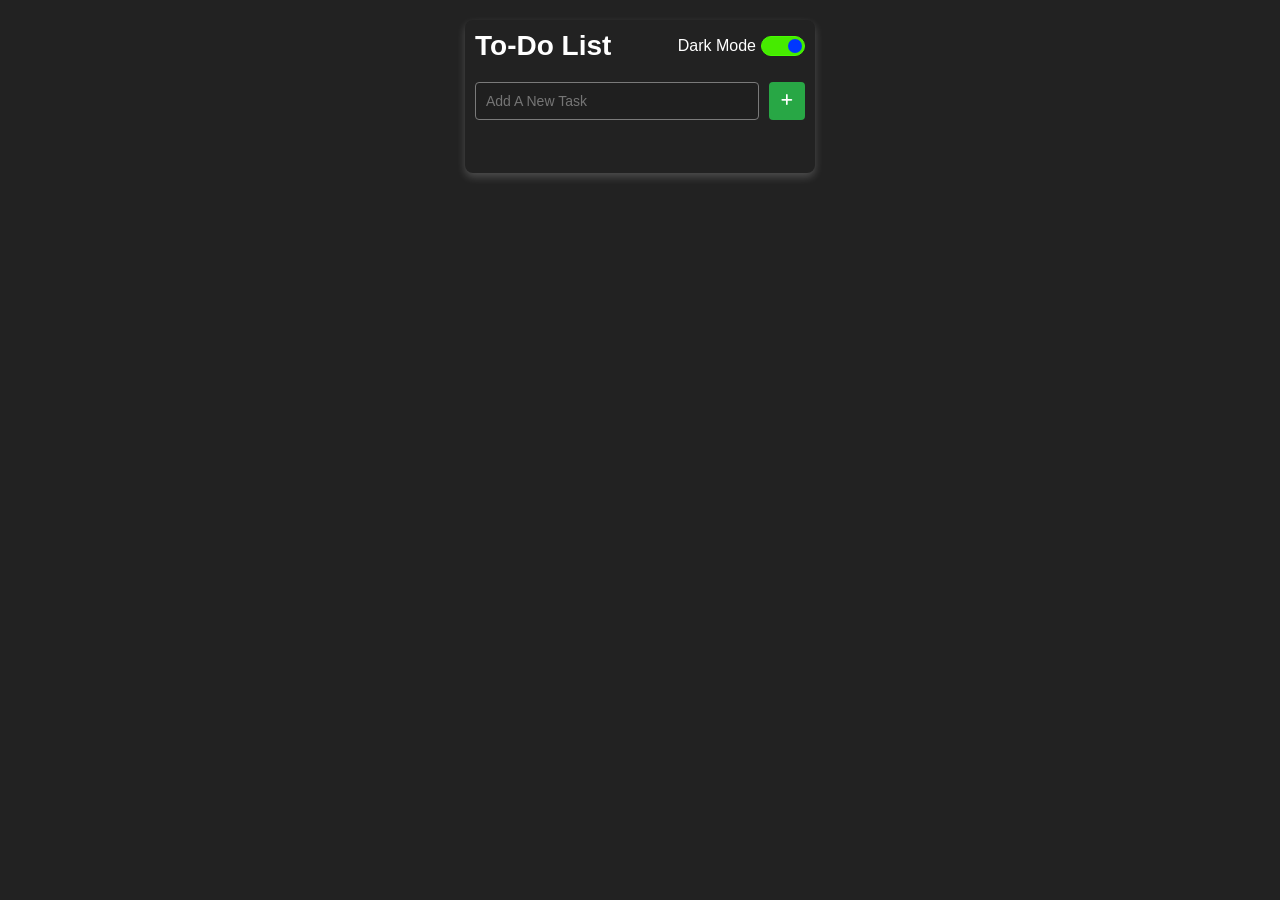
==== To-Do-Manager.html @ 7da43128 "Added Animations for deleting, adding and editing tasks and added a warning message for editing mult" ====
<!DOCTYPE html>
<html lang="en">

<head>
  <meta charset="UTF-8">
  <meta name="viewport" content="width=device-width, initial-scale=1.0">
  <title>Document</title>
  <link rel="stylesheet" href="https://cdnjs.cloudflare.com/ajax/libs/font-awesome/6.0.0/css/all.min.css">
  <link rel="icon" type="image/ico" sizes="32x32" href="./Expense Maneger/Logo.jpg">
  <style>
    * {
      box-sizing: border-box;
    }

    body {
      font-family: Arial, sans-serif;
      background-color: white;
      display: flex;
      justify-content: center;
      align-items: start;
      height: 100vh;
      margin: 0;
      padding: 20px 0 0 0;
      transition: all 500ms ease-out;
    }

    body.dark {
      background-color: rgb(34, 34, 34);
    }

    .todo-container {
      background: rgb(255, 255, 255);
      padding: 10px;
      border-radius: 8px;
      box-shadow: 0 4px 8px rgba(0, 0, 0, 0.2);
      width: 350px;
      text-align: center;
      margin: 0 10px;
      transition: background-color 500ms ease-out, color 500ms ease-out, max-height 100ms ease-out;
      /* border: 2px solid red; */
    }

    .todo-container.dark {
      background-color: rgb(34, 34, 34);
      color: white;
      box-shadow: 0 4px 8px rgba(255, 255, 255, 0.2)
    }

    .input-section {
      display: flex;
      justify-content: space-between;
      gap: 10px;
    }

    #todo-input {
      flex: 1;
      padding: 10px;
      border: 1px solid #ccc;
      border-radius: 4px;
      outline: none;
      font-size: 14px;
      transition: all 500ms ease-out;
    }

    #todo-input.dark {
      border-color: #7a7a7a;
      background-color: rgb(31, 31, 31);
      color: white;
    }

    #add-btn {
      padding: 10px 12px;
      background-color: #28a745;
      color: white;
      border: none;
      border-radius: 4px;
      cursor: pointer;
    }

    #add-btn:hover {
      background-color: #218838;
    }

    #todo-list {
      list-style-type: none;
      padding: 0;
      margin: 10px 0 0;
      max-height: 60vh;
      overflow-y: auto;
      scrollbar-width: none;
    }

    #todo-list li {
      padding: 5px 5px 5px 0;
      margin: 5px 0;
      background: #c8c8c8;
      border: 1px solid #ddd;
      border-radius: 4px;
      display: flex;
      color: black;
      justify-content: space-between;
      align-items: center;
      transition: background-color 500ms ease-out, color 500ms ease-out, transform 100ms ease-out, opacity 100ms ease-out;
    }

    #todo-list li.dark {
      background: #3a3a3a;
      border: 1px solid #8f8f8f;
      color: white;
    }

    #todo-list li .delete-btn {
      background: #ff0019;
      color: white;
      border: none;
      border-radius: 4px;
      padding: 5px 5px;
      cursor: pointer;
      margin: 0 5px;
    }

    #todo-list li .edit-btn {
      background: #28a745;
      color: white;
      border: none;
      border-radius: 4px;
      padding: 5px 5px;
      cursor: pointer;
    }

    #todo-list li button.delete-btn:hover {
      background: #c82333;
    }

    #todo-list li button.edit-btn:hover {
      background: #10a710;
    }

    .text-box {
      display: flex;
      justify-content: space-between;
      align-items: center;
      margin-bottom: 20px;
    }

    #todo-list li .text-area {
      width: 100%;
      margin: 0 5px 0 0;
      text-align: left;
      overflow-x: auto;
      scrollbar-width: none;
      white-space: nowrap;
      /* word-break: ; */
    }

    .dark-box {
      display: flex;
      justify-content: center;
      align-items: center;
    }

    .pointer {
      cursor: pointer;
    }

    p.heading {
      margin: 0;
      font-size: 28px;
      font-weight: 700;
    }

    @media (max-width:500px) {
      p.heading {
        font-size: 6.4vw;
      }

      .todo-container {
        width: min(350px, calc(100vw - 20px));
      }
    }

    hr.sep-text-btn {
      margin: 0;
      width: 0;
      height: 22px;
      border-width: 1px;
      border-color: #000000;
      transition: all 500ms ease-out
    }

    hr.sep-text-btn.dark {
      border-color: #ffffff;
    }

    .flex {
      display: flex;
      align-items: center;
    }

    input.done {
      width: 22px;
      height: 22px;
      margin: 0 5px;
      accent-color: rgb(0, 255, 0);
      cursor: pointer;
    }

    .border {
      border: 2px solid red;
    }

    .hidden {
      display: none;
    }

    .slider {
      width: 44px;
      height: 20px;
      background-color: grey;
      border-radius: 20px;
      position: relative;
      margin: 0 0 0 5px;
      transition: all 500ms ease-out;
      border: 1px solid rgb(0, 55, 255);
    }

    .slider::before {
      content: "";
      position: absolute;
      width: 14px;
      height: 14px;
      background-color: rgb(0, 55, 255);
      border-radius: 50%;
      top: 2.2px;
      left: 2px;
      transition: all 500ms cubic-bezier(0.64, 0.38, 0, 1.34);
    }

    input#dark-mode:checked+.slider::before {
      left: 26.4px;
    }

    input#dark-mode:checked+.slider {
      background-color: rgb(70, 235, 0);
      border-color: rgb(70, 255, 0);
    }

    label {
      -webkit-tap-highlight-color: transparent;
    }

    .animate-delete {
      transform: translateX(-100px);
      opacity: 0;
    }

    .animate-edit {
      transform: translateY(-100px);
      opacity: 0;
    }

    .msg {
      font-weight: 700;
      font-family: sans-serif;
      visibility: hidden;
      margin-top: 15px;
    }

    .msg.animate {
      animation: warn 0.2s linear 0s 3;
    }

    p.msg-text {
      margin: 0;
    }

    @keyframes warn {
      0% {
        color: red;
      }

      50% {
        color: rgb(255, 255, 255);
      }

      100% {
        color: red;
      }
    }
  </style>
</head>

<body>
  <div class="todo-container">
    <div class="text-box">
      <p class="heading">To-Do List</p>
      <div class="dark-box">
        <label for="dark-mode" class="flex pointer">Dark Mode
          <input type="checkbox" id="dark-mode" name="dark-mode" class="hidden">
          <div class="slider" tabindex="0" role="button"></div>
        </label>
      </div>
    </div>
    <div class="input-section">
      <input type="text" id="todo-input" placeholder="Add A New Task">
      <button id="add-btn" class="fa fa-add"></button>
    </div>
    <div class="msg">
      <p class="msg-text">Please Add The Existing Task First</p>
    </div>
    <ul id="todo-list"></ul>
  </div>

  <script>
    const input = document.getElementById('todo-input');
    const cont = document.querySelector(".todo-container")
    const checkbox_input = document.getElementById('dark-mode')
    let todos = []
    let taskId = 0

    document.getElementById('add-btn').addEventListener('click', add_to_do);
    input.addEventListener("keypress", () => { event.key === "Enter" ? add_to_do() : undefined })

    async function add_to_do() {
      const taskText = input.value.trim();
      if (taskText) {
        taskId++
        const list = document.getElementById('todo-list');
        const listItem = document.createElement('li');

        listItem.innerHTML = `
            <input type="checkbox" class="done" name="done">
            <div class="text-area">${taskText}</div>
            <id style="display:none;">${taskId}</id>
            <div class="flex">
            <hr class="sep-text-btn">
            <button class="delete-btn fa fa-trash"></button>
            <button class="edit-btn fa fa-edit"></button>
            </div>`;
        list.appendChild(listItem);
        listItem.style.visibility = "hidden"
        setTimeout(() => {
          listItem.style.visibility = "visible";
        }, 200)
   
        let currenttask = {
          "task": taskText,
          "completed": false,
          "id": taskId
        }
        todos.push(currenttask)
        localStorage.setItem("todos--1", JSON.stringify(todos))
        input.value = '';

        listItem.querySelector('.delete-btn').addEventListener('click', () => delete_task(listItem))
        listItem.querySelector('.edit-btn').addEventListener('click', () => edit_to_do(listItem))
        listItem.querySelector(".done").addEventListener('change', () => done_or_not(listItem));
        toggleDarkMode()
        localStorage.setItem("todos--1", JSON.stringify(todos))
        animate_container()
      }
    }
    async function delete_task(li, edit = false) {
      let id = li.querySelector("id").textContent //id of current task which we have to delete
      if (edit) {
        if (input.value.trim() == "") {
          const text = li.querySelector('div.text-area').textContent;
          li.classList.add("animate-edit")
          input.value = text
        }
        else {
          document.querySelector(".msg").style.visibility = "visible"
          document.querySelector(".msg").classList.add("animate")
          await new Promise(res => setTimeout(() => {
            document.querySelector(".msg").style.visibility = "hidden"
            document.querySelector(".msg").classList.remove("animate")
            res()
          }, 600))
          return
        }
      }
      else { li.classList.add("animate-delete") }
      await new Promise(resolve => setTimeout(() => {
        li.remove()
        cont.style.maxHeight = `${cont.offsetHeight}px` //updating the max-height
        resolve()
      }, 200));
      todos = todos.filter(todo => todo.id != id) //remove from todos array
      localStorage.setItem("todos--1", JSON.stringify(todos))
    };
    function edit_to_do(li) {
      delete_task(li, true)
    }
    function animate_container() {
      cont.style.maxHeight = `${cont.scrollHeight + 10}px`
    }
    function done_or_not(li) {
      let check_done = li.querySelector(".done")
      let id = li.querySelector("id").textContent
      todos.forEach(todo => {
        if (check_done.checked && todo.id == id) { todo.completed = true }
        else if (!check_done.checked && todo.id == id) { todo.completed = false }
      })
      localStorage.setItem("todos--1", JSON.stringify(todos))
    }
    function loadtasks() {
      if (localStorage.getItem("todos--1") && localStorage.getItem("todos--1") !== "[]") {
        todos = JSON.parse(localStorage.getItem("todos--1"))
        taskId = todos[todos.length - 1].id
        let list = document.getElementById("todo-list")
        todos.forEach(todo => {

          const listItem = document.createElement('li');
          listItem.innerHTML = `
            <input type="checkbox" class="done" name="done">
            <div class="text-area">${todo.task}</div>
            <id style="display:none;">${todo.id}</id>
            <div class="flex">
            <hr class="sep-text-btn">
            <button class="delete-btn fa fa-trash"></button>
            <button class="edit-btn fa fa-edit"></button>
            </div>`;
          listItem.querySelector('.delete-btn').addEventListener('click', () => delete_task(listItem))
          listItem.querySelector('.edit-btn').addEventListener('click', () => edit_to_do(listItem))
          listItem.querySelector(".done").addEventListener('change', () => done_or_not(listItem));
          list.appendChild(listItem)
          let completed = todo.completed
          if (completed) {
            listItem.querySelector('.done').checked = true
          }
        })
      }
      cont.style.maxHeight = `${cont.offsetHeight}px`
      // cont.style.minHeight = `${cont.offsetHeight}px`
    }

    checkbox_input.addEventListener('change', toggleDarkMode)
    document.querySelector('.slider').addEventListener('keydown', (event) => {
      if (event.key === 'Enter' || event.key === ' ') {
        event.preventDefault();
        const checkbox = document.getElementById('dark-mode');
        checkbox.checked = !checkbox.checked;
        checkbox.dispatchEvent(new Event('change'));
      }
    });
    
    function toggleDarkMode() {
      const checkbox = document.querySelector("#dark-mode")

      const body = document.body;
      const todoContainer = document.querySelector('.todo-container');
      const input = document.getElementById('todo-input');
      const hrs = Array.from(document.querySelectorAll('hr.sep-text-btn'))
      const lis = Array.from(document.querySelectorAll('#todo-list li'));


      if (checkbox.checked) {
        body.classList.add('dark');
        todoContainer.classList.add('dark');
        input.classList.add('dark');
        lis.forEach(li => {
          li.classList.add('dark')
        });;
        hrs.forEach(hr => {
          hr.classList.add('dark')
        });;

      } else {
        body.classList.remove('dark');
        todoContainer.classList.remove('dark');
        input.classList.remove('dark');
        lis.forEach(li => {
          li.classList.remove('dark')
        });;
        hrs.forEach(hr => {
          hr.classList.remove('dark')
        });;
      }
    }
    loadtasks()
    checkbox_input.checked = true //checked by default
    toggleDarkMode() //bydefault dark mode
  </script>
</body>

</html>
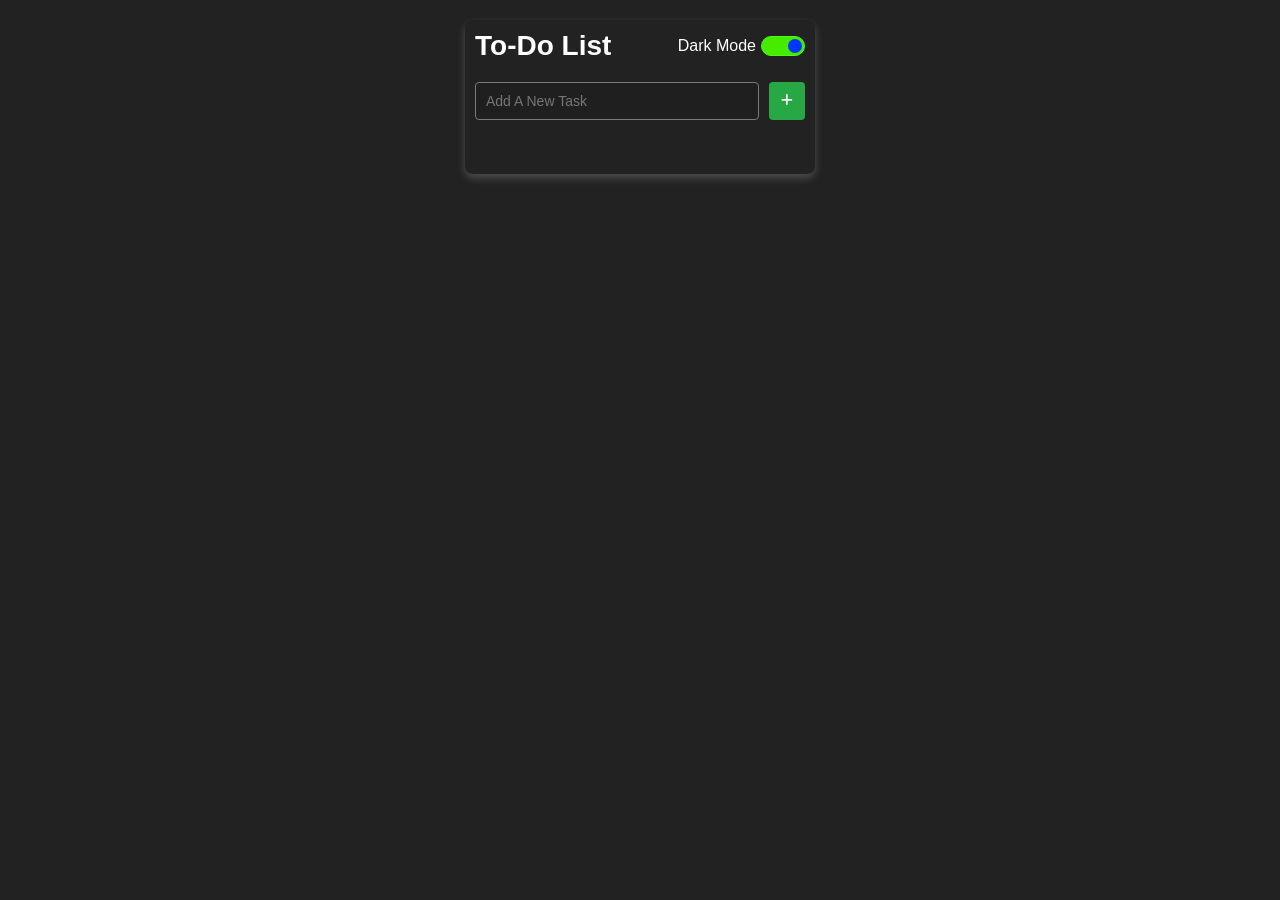
==== commit 8caebbe9: "Modified and Added Some animations" ====
--- a/To-Do-Manager.html
+++ b/To-Do-Manager.html
@@ -21,7 +21,7 @@
       height: 100vh;
       margin: 0;
       padding: 20px 0 0 0;
-      transition: all 500ms ease-out;
+      transition: all 300ms ease-out;
     }
 
     body.dark {
@@ -36,8 +36,9 @@
       width: 350px;
       text-align: center;
       margin: 0 10px;
-      transition: background-color 500ms ease-out, color 500ms ease-out, max-height 100ms ease-out;
-      /* border: 2px solid red; */
+      height: 154px;
+      transition: all 300ms ease-out;
+
     }
 
     .todo-container.dark {
@@ -59,7 +60,7 @@
       border-radius: 4px;
       outline: none;
       font-size: 14px;
-      transition: all 500ms ease-out;
+      transition: all 300ms ease-out;
     }
 
     #todo-input.dark {
@@ -93,6 +94,7 @@
     #todo-list li {
       padding: 5px 5px 5px 0;
       margin: 5px 0;
+      max-height: 34.9375px;
       background: #c8c8c8;
       border: 1px solid #ddd;
       border-radius: 4px;
@@ -100,7 +102,7 @@
       color: black;
       justify-content: space-between;
       align-items: center;
-      transition: background-color 500ms ease-out, color 500ms ease-out, transform 100ms ease-out, opacity 100ms ease-out;
+      transition: all 300ms ease-out;
     }
 
     #todo-list li.dark {
@@ -177,6 +179,10 @@
       .todo-container {
         width: min(350px, calc(100vw - 20px));
       }
+
+      .msg {
+        font-size: 0.9em;
+      }
     }
 
     hr.sep-text-btn {
@@ -185,7 +191,7 @@
       height: 22px;
       border-width: 1px;
       border-color: #000000;
-      transition: all 500ms ease-out
+      transition: all 300ms ease-out
     }
 
     hr.sep-text-btn.dark {
@@ -220,7 +226,7 @@
       border-radius: 20px;
       position: relative;
       margin: 0 0 0 5px;
-      transition: all 500ms ease-out;
+      transition: all 300ms ease-out;
       border: 1px solid rgb(0, 55, 255);
     }
 
@@ -233,7 +239,7 @@
       border-radius: 50%;
       top: 2.2px;
       left: 2px;
-      transition: all 500ms cubic-bezier(0.64, 0.38, 0, 1.34);
+      transition: all 300ms cubic-bezier(0.64, 0.38, 0, 1.34);
     }
 
     input#dark-mode:checked+.slider::before {
@@ -250,13 +256,13 @@
     }
 
     .animate-delete {
-      transform: translateX(-100px);
-      opacity: 0;
+      animation: delete 300ms ease 0s 1;
+      overflow: hidden;
     }
 
     .animate-edit {
-      transform: translateY(-100px);
-      opacity: 0;
+      animation: edit 300ms ease 0s 1;
+      overflow: hidden;
     }
 
     .msg {
@@ -272,6 +278,45 @@
 
     p.msg-text {
       margin: 0;
+    }
+
+    @keyframes delete {
+      0% {
+        height: 34.9375px;
+        opacity: 1;
+        transform: translateX(0);
+        padding: 5px;
+        margin: 5px;
+        border-width: 1px;
+      }
+
+      100% {
+        height: -100px;
+        opacity: 0;
+        transform: translateX(-100px);
+        padding: 0;
+        margin: 0;
+        border-width: 0;
+      }
+    }
+    @keyframes edit {
+      0% {
+        height: 34.9375px;
+        opacity: 1;
+        transform: translateY(0);
+        padding: 5px;
+        margin: 5px;
+        border-width: 1px;
+      }
+
+      100% {
+        height: -100px;
+        opacity: 0;
+        transform: translateY(-100px);
+        padding: 0;
+        margin: 0;
+        border-width: 0;
+      }
     }
 
     @keyframes warn {
@@ -315,17 +360,19 @@
     const input = document.getElementById('todo-input');
     const cont = document.querySelector(".todo-container")
     const checkbox_input = document.getElementById('dark-mode')
+    const list = document.getElementById('todo-list');
     let todos = []
     let taskId = 0
+    let initial_height = cont.offsetHeight
+    let user_info = [{ "dark_mode": true }, { "height": initial_height }]
 
     document.getElementById('add-btn').addEventListener('click', add_to_do);
     input.addEventListener("keypress", () => { event.key === "Enter" ? add_to_do() : undefined })
 
-    async function add_to_do() {
+    function add_to_do() {
       const taskText = input.value.trim();
       if (taskText) {
         taskId++
-        const list = document.getElementById('todo-list');
         const listItem = document.createElement('li');
 
         listItem.innerHTML = `
@@ -337,12 +384,22 @@
             <button class="delete-btn fa fa-trash"></button>
             <button class="edit-btn fa fa-edit"></button>
             </div>`;
-        list.appendChild(listItem);
-        listItem.style.visibility = "hidden"
-        setTimeout(() => {
-          listItem.style.visibility = "visible";
-        }, 200)
-   
+
+        if (list.scrollHeight <= window.innerHeight * 0.6) {
+          setTimeout(() => {
+            listItem.style.visibility = "visible";
+            cont.classList.remove("add-animation")
+          }, 300)
+          cont.style.height = (initial_height + 39.938) + "px"
+          initial_height += 39.938
+          user_info[1].height = initial_height
+          localStorage.setItem("user-info-to-do--1", JSON.stringify(user_info))
+          list.appendChild(listItem);
+          listItem.style.visibility = "hidden"
+        } else {
+          list.appendChild(listItem);
+        }
+
         let currenttask = {
           "task": taskText,
           "completed": false,
@@ -357,16 +414,14 @@
         listItem.querySelector(".done").addEventListener('change', () => done_or_not(listItem));
         toggleDarkMode()
         localStorage.setItem("todos--1", JSON.stringify(todos))
-        animate_container()
       }
     }
     async function delete_task(li, edit = false) {
       let id = li.querySelector("id").textContent //id of current task which we have to delete
       if (edit) {
         if (input.value.trim() == "") {
-          const text = li.querySelector('div.text-area').textContent;
+          input.value = li.querySelector('div.text-area').textContent
           li.classList.add("animate-edit")
-          input.value = text
         }
         else {
           document.querySelector(".msg").style.visibility = "visible"
@@ -380,19 +435,21 @@
         }
       }
       else { li.classList.add("animate-delete") }
+      if ((list.scrollHeight - 39.938) <= window.innerHeight * 0.6) {
+        cont.style.height = (initial_height - 39.938) + "px"
+        initial_height -= 39.938
+        user_info[1].height = initial_height
+        localStorage.setItem("user-info-to-do--1", JSON.stringify(user_info))
+      }
       await new Promise(resolve => setTimeout(() => {
         li.remove()
-        cont.style.maxHeight = `${cont.offsetHeight}px` //updating the max-height
         resolve()
-      }, 200));
+      }, 250));
       todos = todos.filter(todo => todo.id != id) //remove from todos array
       localStorage.setItem("todos--1", JSON.stringify(todos))
     };
     function edit_to_do(li) {
       delete_task(li, true)
-    }
-    function animate_container() {
-      cont.style.maxHeight = `${cont.scrollHeight + 10}px`
     }
     function done_or_not(li) {
       let check_done = li.querySelector(".done")
@@ -430,8 +487,6 @@
           }
         })
       }
-      cont.style.maxHeight = `${cont.offsetHeight}px`
-      // cont.style.minHeight = `${cont.offsetHeight}px`
     }
 
     checkbox_input.addEventListener('change', toggleDarkMode)
@@ -443,7 +498,7 @@
         checkbox.dispatchEvent(new Event('change'));
       }
     });
-    
+
     function toggleDarkMode() {
       const checkbox = document.querySelector("#dark-mode")
 
@@ -455,6 +510,7 @@
 
 
       if (checkbox.checked) {
+        user_info[0].dark_mode = true
         body.classList.add('dark');
         todoContainer.classList.add('dark');
         input.classList.add('dark');
@@ -466,6 +522,7 @@
         });;
 
       } else {
+        user_info[0].dark_mode = false
         body.classList.remove('dark');
         todoContainer.classList.remove('dark');
         input.classList.remove('dark');
@@ -476,10 +533,30 @@
           hr.classList.remove('dark')
         });;
       }
+      localStorage.setItem("user-info-to-do--1", JSON.stringify(user_info))
     }
     loadtasks()
-    checkbox_input.checked = true //checked by default
-    toggleDarkMode() //bydefault dark mode
+    if (localStorage.getItem("user-info-to-do--1") && localStorage.getItem("user-info-to-do--1") !== "[]") {
+      user_info = JSON.parse(localStorage.getItem("user-info-to-do--1"))
+      if (user_info[0].dark_mode) {
+        checkbox_input.checked = true //checked if dark mode is enabled
+        toggleDarkMode() //dark mode
+      }
+      else {
+        checkbox_input.checked = false
+        toggleDarkMode()
+      }
+      if (user_info[1].height) {
+        initial_height = user_info[1].height
+        cont.style.height = `${initial_height}px`
+      }
+    }
+    else {
+      checkbox_input.checked = true //checked by default
+      toggleDarkMode() //bydefault dark mode
+      user_info[0].dark_mode = true
+      localStorage.setItem("user-info-to-do--1", JSON.stringify(user_info))
+    };
   </script>
 </body>
 
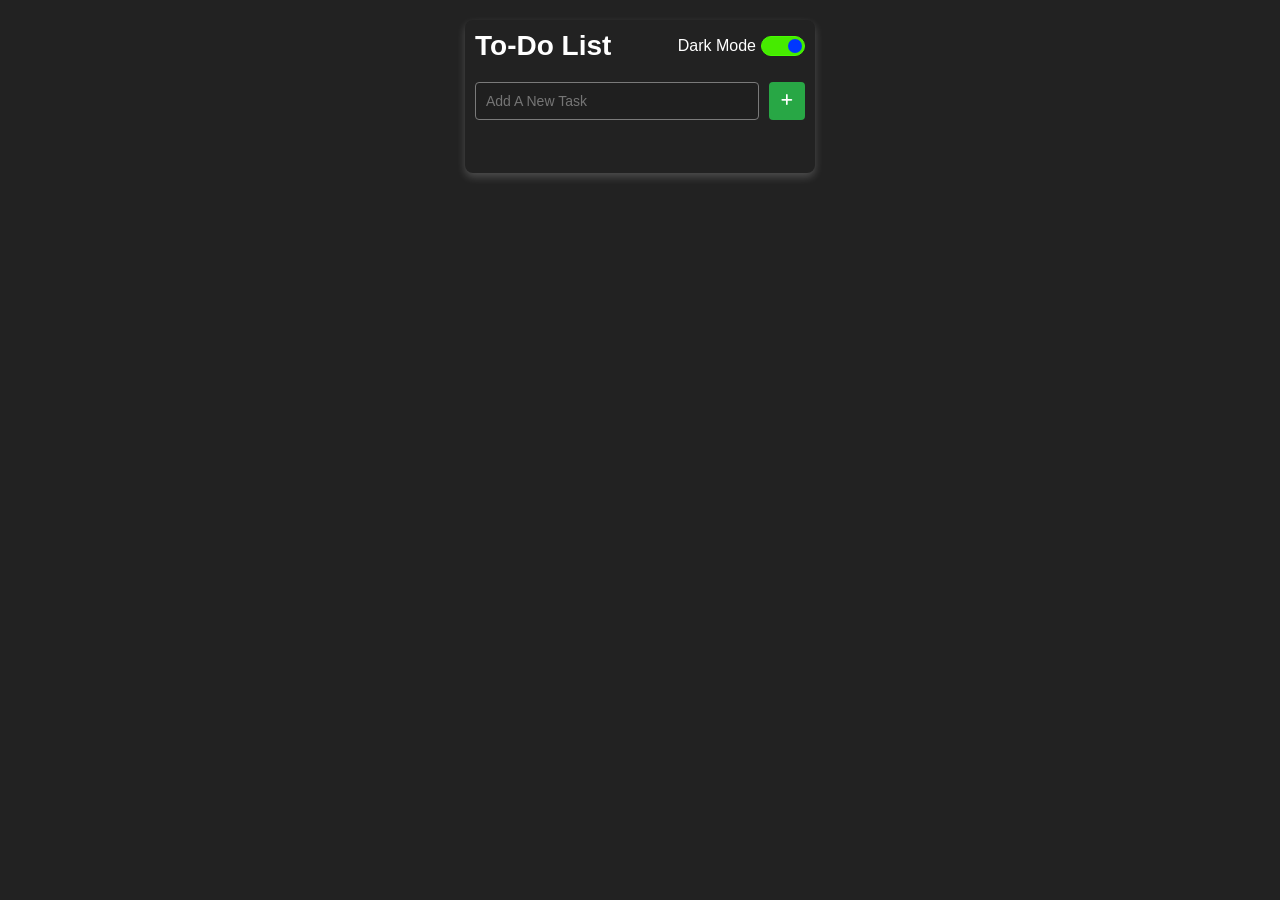
==== commit 3677adf4: "Fixed Some Animation Bugs Releted To Height Of ViewPort" ====
--- a/To-Do-Manager.html
+++ b/To-Do-Manager.html
@@ -36,7 +36,6 @@
       width: 350px;
       text-align: center;
       margin: 0 10px;
-      height: 154px;
       transition: all 300ms ease-out;
 
     }
@@ -103,6 +102,7 @@
       justify-content: space-between;
       align-items: center;
       transition: all 300ms ease-out;
+      width: 100%;
     }
 
     #todo-list li.dark {
@@ -255,6 +255,10 @@
       -webkit-tap-highlight-color: transparent;
     }
 
+    .add-animate {
+      animation: add 300ms ease 0s 1;
+      overflow: hidden;
+    }
     .animate-delete {
       animation: delete 300ms ease 0s 1;
       overflow: hidden;
@@ -278,6 +282,25 @@
 
     p.msg-text {
       margin: 0;
+    }
+    @keyframes add {
+      0% {
+        height: 0;
+        opacity: 0;
+        transform: translateY(-100px);
+        border-width: 0;
+        width: 0;
+        z-index: -1;
+      }
+
+      100% {
+        height: 34.9375px;
+        opacity: 1;
+        transform: translateY(0);
+        border-width: 1px;
+        width: 100%;
+        z-index: -1;
+      }
     }
 
     @keyframes delete {
@@ -288,15 +311,17 @@
         padding: 5px;
         margin: 5px;
         border-width: 1px;
+        width: 100%;
       }
 
       100% {
-        height: -100px;
+        height: 0;
         opacity: 0;
         transform: translateX(-100px);
         padding: 0;
         margin: 0;
         border-width: 0;
+        width: 0;
       }
     }
     @keyframes edit {
@@ -363,8 +388,7 @@
     const list = document.getElementById('todo-list');
     let todos = []
     let taskId = 0
-    let initial_height = cont.offsetHeight
-    let user_info = [{ "dark_mode": true }, { "height": initial_height }]
+    let user_info = [{ "dark_mode": true }]
 
     document.getElementById('add-btn').addEventListener('click', add_to_do);
     input.addEventListener("keypress", () => { event.key === "Enter" ? add_to_do() : undefined })
@@ -384,22 +408,11 @@
             <button class="delete-btn fa fa-trash"></button>
             <button class="edit-btn fa fa-edit"></button>
             </div>`;
-
-        if (list.scrollHeight <= window.innerHeight * 0.6) {
+          list.appendChild(listItem);
+          listItem.classList.add("add-animate")
           setTimeout(() => {
-            listItem.style.visibility = "visible";
-            cont.classList.remove("add-animation")
-          }, 300)
-          cont.style.height = (initial_height + 39.938) + "px"
-          initial_height += 39.938
-          user_info[1].height = initial_height
-          localStorage.setItem("user-info-to-do--1", JSON.stringify(user_info))
-          list.appendChild(listItem);
-          listItem.style.visibility = "hidden"
-        } else {
-          list.appendChild(listItem);
-        }
-
+            listItem.classList.remove("add-animate")
+          }, 250);
         let currenttask = {
           "task": taskText,
           "completed": false,
@@ -413,7 +426,6 @@
         listItem.querySelector('.edit-btn').addEventListener('click', () => edit_to_do(listItem))
         listItem.querySelector(".done").addEventListener('change', () => done_or_not(listItem));
         toggleDarkMode()
-        localStorage.setItem("todos--1", JSON.stringify(todos))
       }
     }
     async function delete_task(li, edit = false) {
@@ -435,12 +447,6 @@
         }
       }
       else { li.classList.add("animate-delete") }
-      if ((list.scrollHeight - 39.938) <= window.innerHeight * 0.6) {
-        cont.style.height = (initial_height - 39.938) + "px"
-        initial_height -= 39.938
-        user_info[1].height = initial_height
-        localStorage.setItem("user-info-to-do--1", JSON.stringify(user_info))
-      }
       await new Promise(resolve => setTimeout(() => {
         li.remove()
         resolve()
@@ -448,6 +454,7 @@
       todos = todos.filter(todo => todo.id != id) //remove from todos array
       localStorage.setItem("todos--1", JSON.stringify(todos))
     };
+
     function edit_to_do(li) {
       delete_task(li, true)
     }
@@ -546,10 +553,6 @@
         checkbox_input.checked = false
         toggleDarkMode()
       }
-      if (user_info[1].height) {
-        initial_height = user_info[1].height
-        cont.style.height = `${initial_height}px`
-      }
     }
     else {
       checkbox_input.checked = true //checked by default
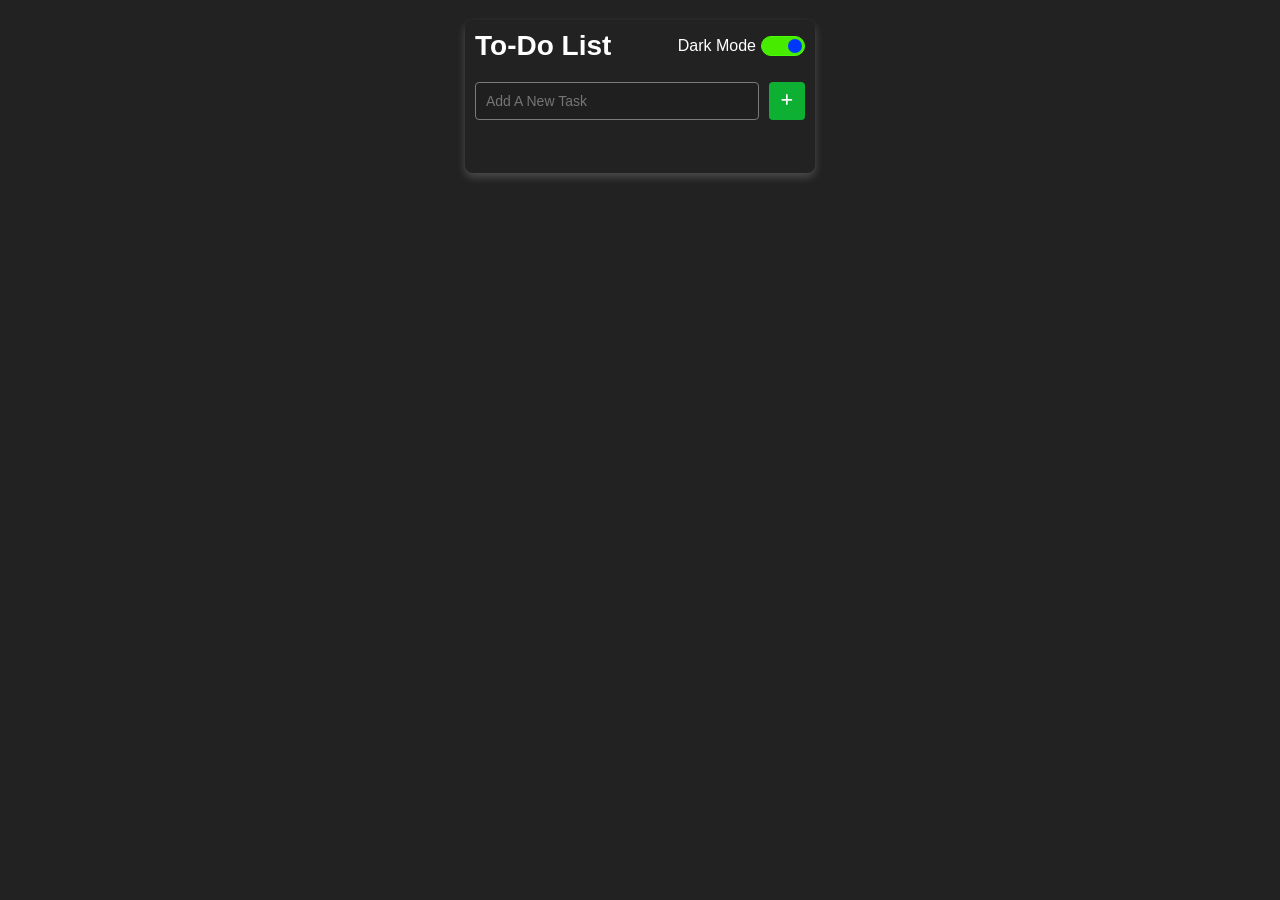
==== commit f8c1315f: "Added drag and drop functionality for reordering tasks" ====
--- a/To-Do-Manager.html
+++ b/To-Do-Manager.html
@@ -70,7 +70,7 @@
 
     #add-btn {
       padding: 10px 12px;
-      background-color: #28a745;
+      background-color: #0db033;
       color: white;
       border: none;
       border-radius: 4px;
@@ -259,6 +259,7 @@
       animation: add 300ms ease 0s 1;
       overflow: hidden;
     }
+
     .animate-delete {
       animation: delete 300ms ease 0s 1;
       overflow: hidden;
@@ -283,6 +284,7 @@
     p.msg-text {
       margin: 0;
     }
+
     @keyframes add {
       0% {
         height: 0;
@@ -324,6 +326,7 @@
         width: 0;
       }
     }
+
     @keyframes edit {
       0% {
         height: 34.9375px;
@@ -389,16 +392,25 @@
     let todos = []
     let taskId = 0
     let user_info = [{ "dark_mode": true }]
+    let dragging;
+    let startY = null;
 
     document.getElementById('add-btn').addEventListener('click', add_to_do);
-    input.addEventListener("keypress", () => { event.key === "Enter" ? add_to_do() : undefined })
+    input.addEventListener("keyup", e => {
+      if (event.key === "Enter") { add_to_do() }
+      input.value = input.value.trim()
+    })
+    list.addEventListener("dragstart", e => dragstart(e))
+    list.addEventListener("dragover", e => dragover(e))
+    list.addEventListener("drop", e => drop(e))
 
     function add_to_do() {
       const taskText = input.value.trim();
       if (taskText) {
         taskId++
         const listItem = document.createElement('li');
-
+        listItem.draggable = "true"
+        listItem.dataset.id = taskId
         listItem.innerHTML = `
             <input type="checkbox" class="done" name="done">
             <div class="text-area">${taskText}</div>
@@ -408,11 +420,11 @@
             <button class="delete-btn fa fa-trash"></button>
             <button class="edit-btn fa fa-edit"></button>
             </div>`;
-          list.appendChild(listItem);
-          listItem.classList.add("add-animate")
-          setTimeout(() => {
-            listItem.classList.remove("add-animate")
-          }, 250);
+        list.appendChild(listItem);
+        listItem.classList.add("add-animate")
+        setTimeout(() => {
+          listItem.classList.remove("add-animate")
+        }, 250);
         let currenttask = {
           "task": taskText,
           "completed": false,
@@ -467,6 +479,40 @@
       })
       localStorage.setItem("todos--1", JSON.stringify(todos))
     }
+    function dragstart(e) {
+      startY = e.clientY
+      dragging = e.target
+      dragging.style.opacity = "0.6"
+    }
+    function dragover(e) {
+      e.preventDefault()
+      let lis = Array.from(list.children)
+      let y = e.clientY + list.scrollTop
+      lis.forEach(li => {
+        let top = li.offsetTop
+        let bottom = top + li.offsetHeight
+        if (top < y && bottom > y && startY > y) {
+          list.insertBefore(dragging, li)
+        }
+        else if (top < y && bottom > y && startY < y) {
+          list.insertBefore(dragging, li.nextSibling)
+        }
+      })
+    }
+    function drop(e) {
+      dragging.style.opacity = "1"
+      dragging = null
+      updateArray()
+    }
+
+    function updateArray() {
+      let lis = Array.from(list.children)
+      let CorrectOrderID = lis.map(li => Number(li.dataset.id))
+      todos = CorrectOrderID.map(data_id => {
+        return todos.find(todo => todo.id === data_id)
+      })
+      localStorage.setItem("todos--1", JSON.stringify(todos))
+    }
     function loadtasks() {
       if (localStorage.getItem("todos--1") && localStorage.getItem("todos--1") !== "[]") {
         todos = JSON.parse(localStorage.getItem("todos--1"))
@@ -475,6 +521,8 @@
         todos.forEach(todo => {
 
           const listItem = document.createElement('li');
+          listItem.draggable = "true"
+          listItem.dataset.id = todo.id
           listItem.innerHTML = `
             <input type="checkbox" class="done" name="done">
             <div class="text-area">${todo.task}</div>
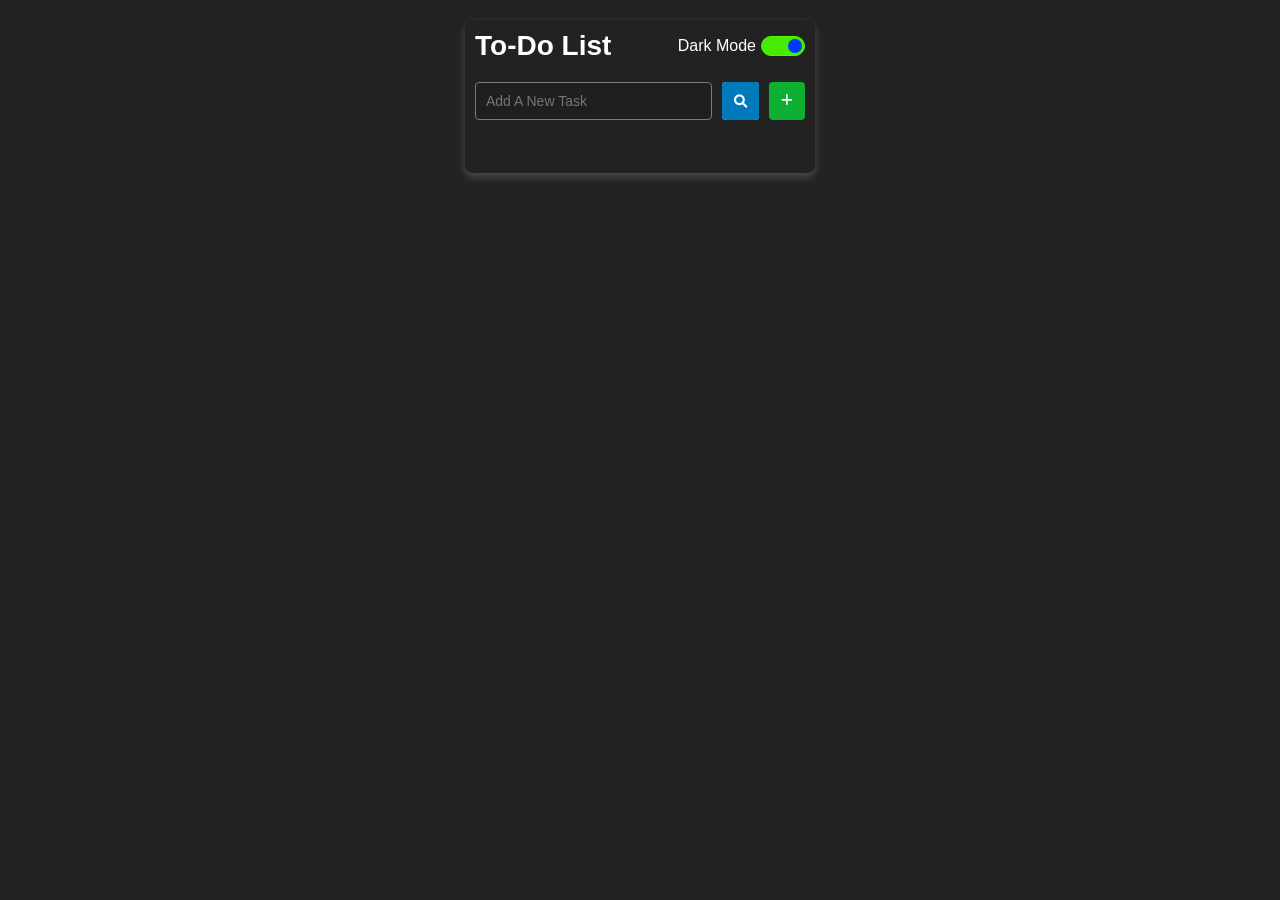
==== commit 5c5c0676: "Add a search feature and saperate html,css and javascript" ====
--- a/To-Do-Manager.html
+++ b/To-Do-Manager.html
@@ -6,361 +6,7 @@
   <meta name="viewport" content="width=device-width, initial-scale=1.0">
   <title>Document</title>
   <link rel="stylesheet" href="https://cdnjs.cloudflare.com/ajax/libs/font-awesome/6.0.0/css/all.min.css">
-  <link rel="icon" type="image/ico" sizes="32x32" href="./Expense Maneger/Logo.jpg">
-  <style>
-    * {
-      box-sizing: border-box;
-    }
-
-    body {
-      font-family: Arial, sans-serif;
-      background-color: white;
-      display: flex;
-      justify-content: center;
-      align-items: start;
-      height: 100vh;
-      margin: 0;
-      padding: 20px 0 0 0;
-      transition: all 300ms ease-out;
-    }
-
-    body.dark {
-      background-color: rgb(34, 34, 34);
-    }
-
-    .todo-container {
-      background: rgb(255, 255, 255);
-      padding: 10px;
-      border-radius: 8px;
-      box-shadow: 0 4px 8px rgba(0, 0, 0, 0.2);
-      width: 350px;
-      text-align: center;
-      margin: 0 10px;
-      transition: all 300ms ease-out;
-
-    }
-
-    .todo-container.dark {
-      background-color: rgb(34, 34, 34);
-      color: white;
-      box-shadow: 0 4px 8px rgba(255, 255, 255, 0.2)
-    }
-
-    .input-section {
-      display: flex;
-      justify-content: space-between;
-      gap: 10px;
-    }
-
-    #todo-input {
-      flex: 1;
-      padding: 10px;
-      border: 1px solid #ccc;
-      border-radius: 4px;
-      outline: none;
-      font-size: 14px;
-      transition: all 300ms ease-out;
-    }
-
-    #todo-input.dark {
-      border-color: #7a7a7a;
-      background-color: rgb(31, 31, 31);
-      color: white;
-    }
-
-    #add-btn {
-      padding: 10px 12px;
-      background-color: #0db033;
-      color: white;
-      border: none;
-      border-radius: 4px;
-      cursor: pointer;
-    }
-
-    #add-btn:hover {
-      background-color: #218838;
-    }
-
-    #todo-list {
-      list-style-type: none;
-      padding: 0;
-      margin: 10px 0 0;
-      max-height: 60vh;
-      overflow-y: auto;
-      scrollbar-width: none;
-    }
-
-    #todo-list li {
-      padding: 5px 5px 5px 0;
-      margin: 5px 0;
-      max-height: 34.9375px;
-      background: #c8c8c8;
-      border: 1px solid #ddd;
-      border-radius: 4px;
-      display: flex;
-      color: black;
-      justify-content: space-between;
-      align-items: center;
-      transition: all 300ms ease-out;
-      width: 100%;
-    }
-
-    #todo-list li.dark {
-      background: #3a3a3a;
-      border: 1px solid #8f8f8f;
-      color: white;
-    }
-
-    #todo-list li .delete-btn {
-      background: #ff0019;
-      color: white;
-      border: none;
-      border-radius: 4px;
-      padding: 5px 5px;
-      cursor: pointer;
-      margin: 0 5px;
-    }
-
-    #todo-list li .edit-btn {
-      background: #28a745;
-      color: white;
-      border: none;
-      border-radius: 4px;
-      padding: 5px 5px;
-      cursor: pointer;
-    }
-
-    #todo-list li button.delete-btn:hover {
-      background: #c82333;
-    }
-
-    #todo-list li button.edit-btn:hover {
-      background: #10a710;
-    }
-
-    .text-box {
-      display: flex;
-      justify-content: space-between;
-      align-items: center;
-      margin-bottom: 20px;
-    }
-
-    #todo-list li .text-area {
-      width: 100%;
-      margin: 0 5px 0 0;
-      text-align: left;
-      overflow-x: auto;
-      scrollbar-width: none;
-      white-space: nowrap;
-      /* word-break: ; */
-    }
-
-    .dark-box {
-      display: flex;
-      justify-content: center;
-      align-items: center;
-    }
-
-    .pointer {
-      cursor: pointer;
-    }
-
-    p.heading {
-      margin: 0;
-      font-size: 28px;
-      font-weight: 700;
-    }
-
-    @media (max-width:500px) {
-      p.heading {
-        font-size: 6.4vw;
-      }
-
-      .todo-container {
-        width: min(350px, calc(100vw - 20px));
-      }
-
-      .msg {
-        font-size: 0.9em;
-      }
-    }
-
-    hr.sep-text-btn {
-      margin: 0;
-      width: 0;
-      height: 22px;
-      border-width: 1px;
-      border-color: #000000;
-      transition: all 300ms ease-out
-    }
-
-    hr.sep-text-btn.dark {
-      border-color: #ffffff;
-    }
-
-    .flex {
-      display: flex;
-      align-items: center;
-    }
-
-    input.done {
-      width: 22px;
-      height: 22px;
-      margin: 0 5px;
-      accent-color: rgb(0, 255, 0);
-      cursor: pointer;
-    }
-
-    .border {
-      border: 2px solid red;
-    }
-
-    .hidden {
-      display: none;
-    }
-
-    .slider {
-      width: 44px;
-      height: 20px;
-      background-color: grey;
-      border-radius: 20px;
-      position: relative;
-      margin: 0 0 0 5px;
-      transition: all 300ms ease-out;
-      border: 1px solid rgb(0, 55, 255);
-    }
-
-    .slider::before {
-      content: "";
-      position: absolute;
-      width: 14px;
-      height: 14px;
-      background-color: rgb(0, 55, 255);
-      border-radius: 50%;
-      top: 2.2px;
-      left: 2px;
-      transition: all 300ms cubic-bezier(0.64, 0.38, 0, 1.34);
-    }
-
-    input#dark-mode:checked+.slider::before {
-      left: 26.4px;
-    }
-
-    input#dark-mode:checked+.slider {
-      background-color: rgb(70, 235, 0);
-      border-color: rgb(70, 255, 0);
-    }
-
-    label {
-      -webkit-tap-highlight-color: transparent;
-    }
-
-    .add-animate {
-      animation: add 300ms ease 0s 1;
-      overflow: hidden;
-    }
-
-    .animate-delete {
-      animation: delete 300ms ease 0s 1;
-      overflow: hidden;
-    }
-
-    .animate-edit {
-      animation: edit 300ms ease 0s 1;
-      overflow: hidden;
-    }
-
-    .msg {
-      font-weight: 700;
-      font-family: sans-serif;
-      visibility: hidden;
-      margin-top: 15px;
-    }
-
-    .msg.animate {
-      animation: warn 0.2s linear 0s 3;
-    }
-
-    p.msg-text {
-      margin: 0;
-    }
-
-    @keyframes add {
-      0% {
-        height: 0;
-        opacity: 0;
-        transform: translateY(-100px);
-        border-width: 0;
-        width: 0;
-        z-index: -1;
-      }
-
-      100% {
-        height: 34.9375px;
-        opacity: 1;
-        transform: translateY(0);
-        border-width: 1px;
-        width: 100%;
-        z-index: -1;
-      }
-    }
-
-    @keyframes delete {
-      0% {
-        height: 34.9375px;
-        opacity: 1;
-        transform: translateX(0);
-        padding: 5px;
-        margin: 5px;
-        border-width: 1px;
-        width: 100%;
-      }
-
-      100% {
-        height: 0;
-        opacity: 0;
-        transform: translateX(-100px);
-        padding: 0;
-        margin: 0;
-        border-width: 0;
-        width: 0;
-      }
-    }
-
-    @keyframes edit {
-      0% {
-        height: 34.9375px;
-        opacity: 1;
-        transform: translateY(0);
-        padding: 5px;
-        margin: 5px;
-        border-width: 1px;
-      }
-
-      100% {
-        height: -100px;
-        opacity: 0;
-        transform: translateY(-100px);
-        padding: 0;
-        margin: 0;
-        border-width: 0;
-      }
-    }
-
-    @keyframes warn {
-      0% {
-        color: red;
-      }
-
-      50% {
-        color: rgb(255, 255, 255);
-      }
-
-      100% {
-        color: red;
-      }
-    }
-  </style>
+  <link rel="stylesheet" href="style.css">
 </head>
 
 <body>
@@ -376,6 +22,9 @@
     </div>
     <div class="input-section">
       <input type="text" id="todo-input" placeholder="Add A New Task">
+      <button id="search-btn">
+        <div class="fa fa-search"></div>
+      </button>
       <button id="add-btn" class="fa fa-add"></button>
     </div>
     <div class="msg">
@@ -384,231 +33,7 @@
     <ul id="todo-list"></ul>
   </div>
 
-  <script>
-    const input = document.getElementById('todo-input');
-    const cont = document.querySelector(".todo-container")
-    const checkbox_input = document.getElementById('dark-mode')
-    const list = document.getElementById('todo-list');
-    let todos = []
-    let taskId = 0
-    let user_info = [{ "dark_mode": true }]
-    let dragging;
-    let startY = null;
-
-    document.getElementById('add-btn').addEventListener('click', add_to_do);
-    input.addEventListener("keyup", e => {
-      if (event.key === "Enter") { add_to_do() }
-      input.value = input.value.trim()
-    })
-    list.addEventListener("dragstart", e => dragstart(e))
-    list.addEventListener("dragover", e => dragover(e))
-    list.addEventListener("drop", e => drop(e))
-
-    function add_to_do() {
-      const taskText = input.value.trim();
-      if (taskText) {
-        taskId++
-        const listItem = document.createElement('li');
-        listItem.draggable = "true"
-        listItem.dataset.id = taskId
-        listItem.innerHTML = `
-            <input type="checkbox" class="done" name="done">
-            <div class="text-area">${taskText}</div>
-            <id style="display:none;">${taskId}</id>
-            <div class="flex">
-            <hr class="sep-text-btn">
-            <button class="delete-btn fa fa-trash"></button>
-            <button class="edit-btn fa fa-edit"></button>
-            </div>`;
-        list.appendChild(listItem);
-        listItem.classList.add("add-animate")
-        setTimeout(() => {
-          listItem.classList.remove("add-animate")
-        }, 250);
-        let currenttask = {
-          "task": taskText,
-          "completed": false,
-          "id": taskId
-        }
-        todos.push(currenttask)
-        localStorage.setItem("todos--1", JSON.stringify(todos))
-        input.value = '';
-
-        listItem.querySelector('.delete-btn').addEventListener('click', () => delete_task(listItem))
-        listItem.querySelector('.edit-btn').addEventListener('click', () => edit_to_do(listItem))
-        listItem.querySelector(".done").addEventListener('change', () => done_or_not(listItem));
-        toggleDarkMode()
-      }
-    }
-    async function delete_task(li, edit = false) {
-      let id = li.querySelector("id").textContent //id of current task which we have to delete
-      if (edit) {
-        if (input.value.trim() == "") {
-          input.value = li.querySelector('div.text-area').textContent
-          li.classList.add("animate-edit")
-        }
-        else {
-          document.querySelector(".msg").style.visibility = "visible"
-          document.querySelector(".msg").classList.add("animate")
-          await new Promise(res => setTimeout(() => {
-            document.querySelector(".msg").style.visibility = "hidden"
-            document.querySelector(".msg").classList.remove("animate")
-            res()
-          }, 600))
-          return
-        }
-      }
-      else { li.classList.add("animate-delete") }
-      await new Promise(resolve => setTimeout(() => {
-        li.remove()
-        resolve()
-      }, 250));
-      todos = todos.filter(todo => todo.id != id) //remove from todos array
-      localStorage.setItem("todos--1", JSON.stringify(todos))
-    };
-
-    function edit_to_do(li) {
-      delete_task(li, true)
-    }
-    function done_or_not(li) {
-      let check_done = li.querySelector(".done")
-      let id = li.querySelector("id").textContent
-      todos.forEach(todo => {
-        if (check_done.checked && todo.id == id) { todo.completed = true }
-        else if (!check_done.checked && todo.id == id) { todo.completed = false }
-      })
-      localStorage.setItem("todos--1", JSON.stringify(todos))
-    }
-    function dragstart(e) {
-      startY = e.clientY
-      dragging = e.target
-      dragging.style.opacity = "0.6"
-    }
-    function dragover(e) {
-      e.preventDefault()
-      let lis = Array.from(list.children)
-      let y = e.clientY + list.scrollTop
-      lis.forEach(li => {
-        let top = li.offsetTop
-        let bottom = top + li.offsetHeight
-        if (top < y && bottom > y && startY > y) {
-          list.insertBefore(dragging, li)
-        }
-        else if (top < y && bottom > y && startY < y) {
-          list.insertBefore(dragging, li.nextSibling)
-        }
-      })
-    }
-    function drop(e) {
-      dragging.style.opacity = "1"
-      dragging = null
-      updateArray()
-    }
-
-    function updateArray() {
-      let lis = Array.from(list.children)
-      let CorrectOrderID = lis.map(li => Number(li.dataset.id))
-      todos = CorrectOrderID.map(data_id => {
-        return todos.find(todo => todo.id === data_id)
-      })
-      localStorage.setItem("todos--1", JSON.stringify(todos))
-    }
-    function loadtasks() {
-      if (localStorage.getItem("todos--1") && localStorage.getItem("todos--1") !== "[]") {
-        todos = JSON.parse(localStorage.getItem("todos--1"))
-        taskId = todos[todos.length - 1].id
-        let list = document.getElementById("todo-list")
-        todos.forEach(todo => {
-
-          const listItem = document.createElement('li');
-          listItem.draggable = "true"
-          listItem.dataset.id = todo.id
-          listItem.innerHTML = `
-            <input type="checkbox" class="done" name="done">
-            <div class="text-area">${todo.task}</div>
-            <id style="display:none;">${todo.id}</id>
-            <div class="flex">
-            <hr class="sep-text-btn">
-            <button class="delete-btn fa fa-trash"></button>
-            <button class="edit-btn fa fa-edit"></button>
-            </div>`;
-          listItem.querySelector('.delete-btn').addEventListener('click', () => delete_task(listItem))
-          listItem.querySelector('.edit-btn').addEventListener('click', () => edit_to_do(listItem))
-          listItem.querySelector(".done").addEventListener('change', () => done_or_not(listItem));
-          list.appendChild(listItem)
-          let completed = todo.completed
-          if (completed) {
-            listItem.querySelector('.done').checked = true
-          }
-        })
-      }
-    }
-
-    checkbox_input.addEventListener('change', toggleDarkMode)
-    document.querySelector('.slider').addEventListener('keydown', (event) => {
-      if (event.key === 'Enter' || event.key === ' ') {
-        event.preventDefault();
-        const checkbox = document.getElementById('dark-mode');
-        checkbox.checked = !checkbox.checked;
-        checkbox.dispatchEvent(new Event('change'));
-      }
-    });
-
-    function toggleDarkMode() {
-      const checkbox = document.querySelector("#dark-mode")
-
-      const body = document.body;
-      const todoContainer = document.querySelector('.todo-container');
-      const input = document.getElementById('todo-input');
-      const hrs = Array.from(document.querySelectorAll('hr.sep-text-btn'))
-      const lis = Array.from(document.querySelectorAll('#todo-list li'));
-
-
-      if (checkbox.checked) {
-        user_info[0].dark_mode = true
-        body.classList.add('dark');
-        todoContainer.classList.add('dark');
-        input.classList.add('dark');
-        lis.forEach(li => {
-          li.classList.add('dark')
-        });;
-        hrs.forEach(hr => {
-          hr.classList.add('dark')
-        });;
-
-      } else {
-        user_info[0].dark_mode = false
-        body.classList.remove('dark');
-        todoContainer.classList.remove('dark');
-        input.classList.remove('dark');
-        lis.forEach(li => {
-          li.classList.remove('dark')
-        });;
-        hrs.forEach(hr => {
-          hr.classList.remove('dark')
-        });;
-      }
-      localStorage.setItem("user-info-to-do--1", JSON.stringify(user_info))
-    }
-    loadtasks()
-    if (localStorage.getItem("user-info-to-do--1") && localStorage.getItem("user-info-to-do--1") !== "[]") {
-      user_info = JSON.parse(localStorage.getItem("user-info-to-do--1"))
-      if (user_info[0].dark_mode) {
-        checkbox_input.checked = true //checked if dark mode is enabled
-        toggleDarkMode() //dark mode
-      }
-      else {
-        checkbox_input.checked = false
-        toggleDarkMode()
-      }
-    }
-    else {
-      checkbox_input.checked = true //checked by default
-      toggleDarkMode() //bydefault dark mode
-      user_info[0].dark_mode = true
-      localStorage.setItem("user-info-to-do--1", JSON.stringify(user_info))
-    };
-  </script>
+  <script src="script.js"></script>
 </body>
 
 </html>
--- a/style.css
+++ b/style.css
@@ -0,0 +1,420 @@
+* {
+  box-sizing: border-box;
+}
+
+body {
+  font-family: Arial, sans-serif;
+  background-color: white;
+  display: flex;
+  justify-content: center;
+  align-items: start;
+  height: 100vh;
+  margin: 0;
+  padding: 20px 0 0 0;
+  transition: all 300ms ease-out;
+}
+
+body.dark {
+  background-color: rgb(34, 34, 34);
+}
+
+.todo-container {
+  background: rgb(255, 255, 255);
+  padding: 10px;
+  border-radius: 8px;
+  box-shadow: 0 4px 8px rgba(0, 0, 0, 0.2);
+  width: 350px;
+  text-align: center;
+  margin: 0 10px;
+  transition: all 300ms ease-out;
+}
+
+.todo-container.dark {
+  background-color: rgb(34, 34, 34);
+  color: white;
+  box-shadow: 0 4px 8px rgba(255, 255, 255, 0.2);
+}
+
+.input-section {
+  display: flex;
+  justify-content: space-between;
+  gap: 10px;
+}
+
+#todo-input {
+  flex: 1;
+  padding: 10px;
+  border: 1px solid #ccc;
+  border-radius: 4px;
+  outline: none;
+  font-size: 14px;
+  transition: all 300ms ease-out;
+}
+
+#todo-input.dark {
+  border-color: #7a7a7a;
+  background-color: rgb(31, 31, 31);
+  color: white;
+}
+
+#add-btn,
+#search-btn {
+  padding: 10px 12px;
+  color: white;
+  border: none;
+  border-radius: 4px;
+  cursor: pointer;
+  position: relative;
+  z-index: 0;
+}
+#search-btn:hover {
+  background-color: #006ea9;
+}
+#search-btn::after {
+  content: "";
+  position: absolute;
+  top: 0;
+  left: 0;
+  background-color: #0079ba;
+  border-radius: 4px;
+  z-index: -1;
+  width: 100%;
+  height: 100%;
+}
+
+#search-btn.searching::before {
+  content: "";
+  position: absolute;
+  top: -3px;
+  left: -3px;
+  width: calc(100% + 6px);
+  height: calc(100% + 6px);
+  background-image: linear-gradient(
+    45deg,
+    #ff0000,
+    #ff00ae,
+    #ffff00,
+    #00ff00,
+    #4c4c4c,
+    #ff0000
+  );
+  border-radius: 4px;
+  background-size: 600%;
+  z-index: -1;
+  filter: blur(2px);
+  animation: moving-border 10s linear 0s infinite;
+}
+#search-btn.searching.dark::before {
+  background-image: linear-gradient(
+    45deg,
+    #ff0000,
+    #ff7300,
+    #ffff00,
+    #00ff00,
+    #fff200,
+    #ff6f00
+  );
+}
+@keyframes moving-border {
+  0% {
+    background-position: 0 0;
+  }
+  100% {
+    background-position: 600% 0;
+  }
+}
+
+#add-btn {
+  background-color: #0db033;
+}
+
+#add-btn:hover {
+  background-color: #218838;
+}
+#add-btn[disabled] {
+  background-color: #79a07c;
+  cursor: not-allowed;
+}
+#todo-list {
+  list-style-type: none;
+  padding: 0;
+  margin: 10px 0 0;
+  max-height: 60vh;
+  overflow-y: auto;
+  scrollbar-width: none;
+}
+
+#todo-list li {
+  padding: 5px 5px 5px 0;
+  margin: 5px 0;
+  max-height: 34.9375px;
+  background: #c8c8c8;
+  border: 1px solid #ddd;
+  border-radius: 4px;
+  display: flex;
+  color: black;
+  justify-content: space-between;
+  align-items: center;
+  transition: all 300ms ease-out;
+  width: 100%;
+}
+
+#todo-list li.dark {
+  background: #3a3a3a;
+  border: 1px solid #8f8f8f;
+  color: white;
+}
+
+#todo-list li .delete-btn {
+  background: #ff0019;
+  color: white;
+  border: none;
+  border-radius: 4px;
+  padding: 5px 5px;
+  cursor: pointer;
+  margin: 0 5px;
+}
+
+#todo-list li .edit-btn {
+  background: #28a745;
+  color: white;
+  border: none;
+  border-radius: 4px;
+  padding: 5px 5px;
+  cursor: pointer;
+}
+
+#todo-list li button.delete-btn:hover {
+  background: #c82333;
+}
+
+#todo-list li button.edit-btn:hover {
+  background: #10a710;
+}
+
+.text-box {
+  display: flex;
+  justify-content: space-between;
+  align-items: center;
+  margin-bottom: 20px;
+}
+
+#todo-list li .text-area {
+  width: 100%;
+  margin: 0 5px 0 0;
+  text-align: left;
+  overflow-x: auto;
+  scrollbar-width: none;
+  white-space: nowrap;
+  /* word-break: ; */
+}
+
+.dark-box {
+  display: flex;
+  justify-content: center;
+  align-items: center;
+}
+
+.pointer {
+  cursor: pointer;
+}
+
+p.heading {
+  margin: 0;
+  font-size: 28px;
+  font-weight: 700;
+}
+
+@media (max-width: 500px) {
+  p.heading {
+    font-size: 6.4vw;
+  }
+
+  .todo-container {
+    width: min(350px, calc(100vw - 20px));
+  }
+
+  .msg {
+    font-size: 0.9em;
+  }
+}
+
+hr.sep-text-btn {
+  margin: 0;
+  width: 0;
+  height: 22px;
+  border-width: 1px;
+  border-color: #000000;
+  transition: all 300ms ease-out;
+}
+
+hr.sep-text-btn.dark {
+  border-color: #ffffff;
+}
+
+.flex {
+  display: flex;
+  align-items: center;
+}
+
+input.done {
+  width: 22px;
+  height: 22px;
+  margin: 0 5px;
+  accent-color: rgb(0, 255, 0);
+  cursor: pointer;
+}
+
+.border {
+  border: 2px solid red;
+}
+
+.hidden {
+  display: none;
+}
+
+.slider {
+  width: 44px;
+  height: 20px;
+  background-color: grey;
+  border-radius: 20px;
+  position: relative;
+  margin: 0 0 0 5px;
+  transition: all 300ms ease-out;
+  border: 1px solid rgb(0, 55, 255);
+}
+
+.slider::before {
+  content: "";
+  position: absolute;
+  width: 14px;
+  height: 14px;
+  background-color: rgb(0, 55, 255);
+  border-radius: 50%;
+  top: 2.2px;
+  left: 2px;
+  transition: all 300ms cubic-bezier(0.64, 0.38, 0, 1.34);
+}
+
+input#dark-mode:checked + .slider::before {
+  left: 26.4px;
+}
+
+input#dark-mode:checked + .slider {
+  background-color: rgb(70, 235, 0);
+  border-color: rgb(70, 255, 0);
+}
+
+label {
+  -webkit-tap-highlight-color: transparent;
+}
+
+.add-animate {
+  animation: add 300ms ease 0s 1;
+  overflow: hidden;
+}
+
+.animate-delete {
+  animation: delete 300ms ease 0s 1;
+  overflow: hidden;
+}
+
+.animate-edit {
+  animation: edit 300ms ease 0s 1;
+  overflow: hidden;
+}
+
+.msg {
+  font-weight: 700;
+  font-family: sans-serif;
+  visibility: hidden;
+  margin-top: 15px;
+}
+
+.msg.animate {
+  animation: warn 0.2s linear 0s 3;
+}
+
+p.msg-text {
+  margin: 0;
+}
+#todo-list > li.dragging {
+  background-color: rgb(255, 78, 78);
+  opacity: 0.7;
+}
+
+@keyframes add {
+  0% {
+    height: 0;
+    opacity: 0;
+    transform: translateY(-100px);
+    border-width: 0;
+    width: 0;
+    z-index: -1;
+  }
+
+  100% {
+    height: 34.9375px;
+    opacity: 1;
+    transform: translateY(0);
+    border-width: 1px;
+    width: 100%;
+    z-index: -1;
+  }
+}
+
+@keyframes delete {
+  0% {
+    height: 34.9375px;
+    opacity: 1;
+    transform: translateX(0);
+    padding: 5px;
+    margin: 5px;
+    border-width: 1px;
+    width: 100%;
+  }
+
+  100% {
+    height: 0;
+    opacity: 0;
+    transform: translateX(-100px);
+    padding: 0;
+    margin: 0;
+    border-width: 0;
+    width: 0;
+  }
+}
+
+@keyframes edit {
+  0% {
+    height: 34.9375px;
+    opacity: 1;
+    transform: translateY(0);
+    padding: 5px;
+    margin: 5px;
+    border-width: 1px;
+  }
+
+  100% {
+    height: -100px;
+    opacity: 0;
+    transform: translateY(-100px);
+    padding: 0;
+    margin: 0;
+    border-width: 0;
+  }
+}
+
+@keyframes warn {
+  0% {
+    color: red;
+  }
+
+  50% {
+    color: rgb(255, 255, 255);
+  }
+
+  100% {
+    color: red;
+  }
+}
